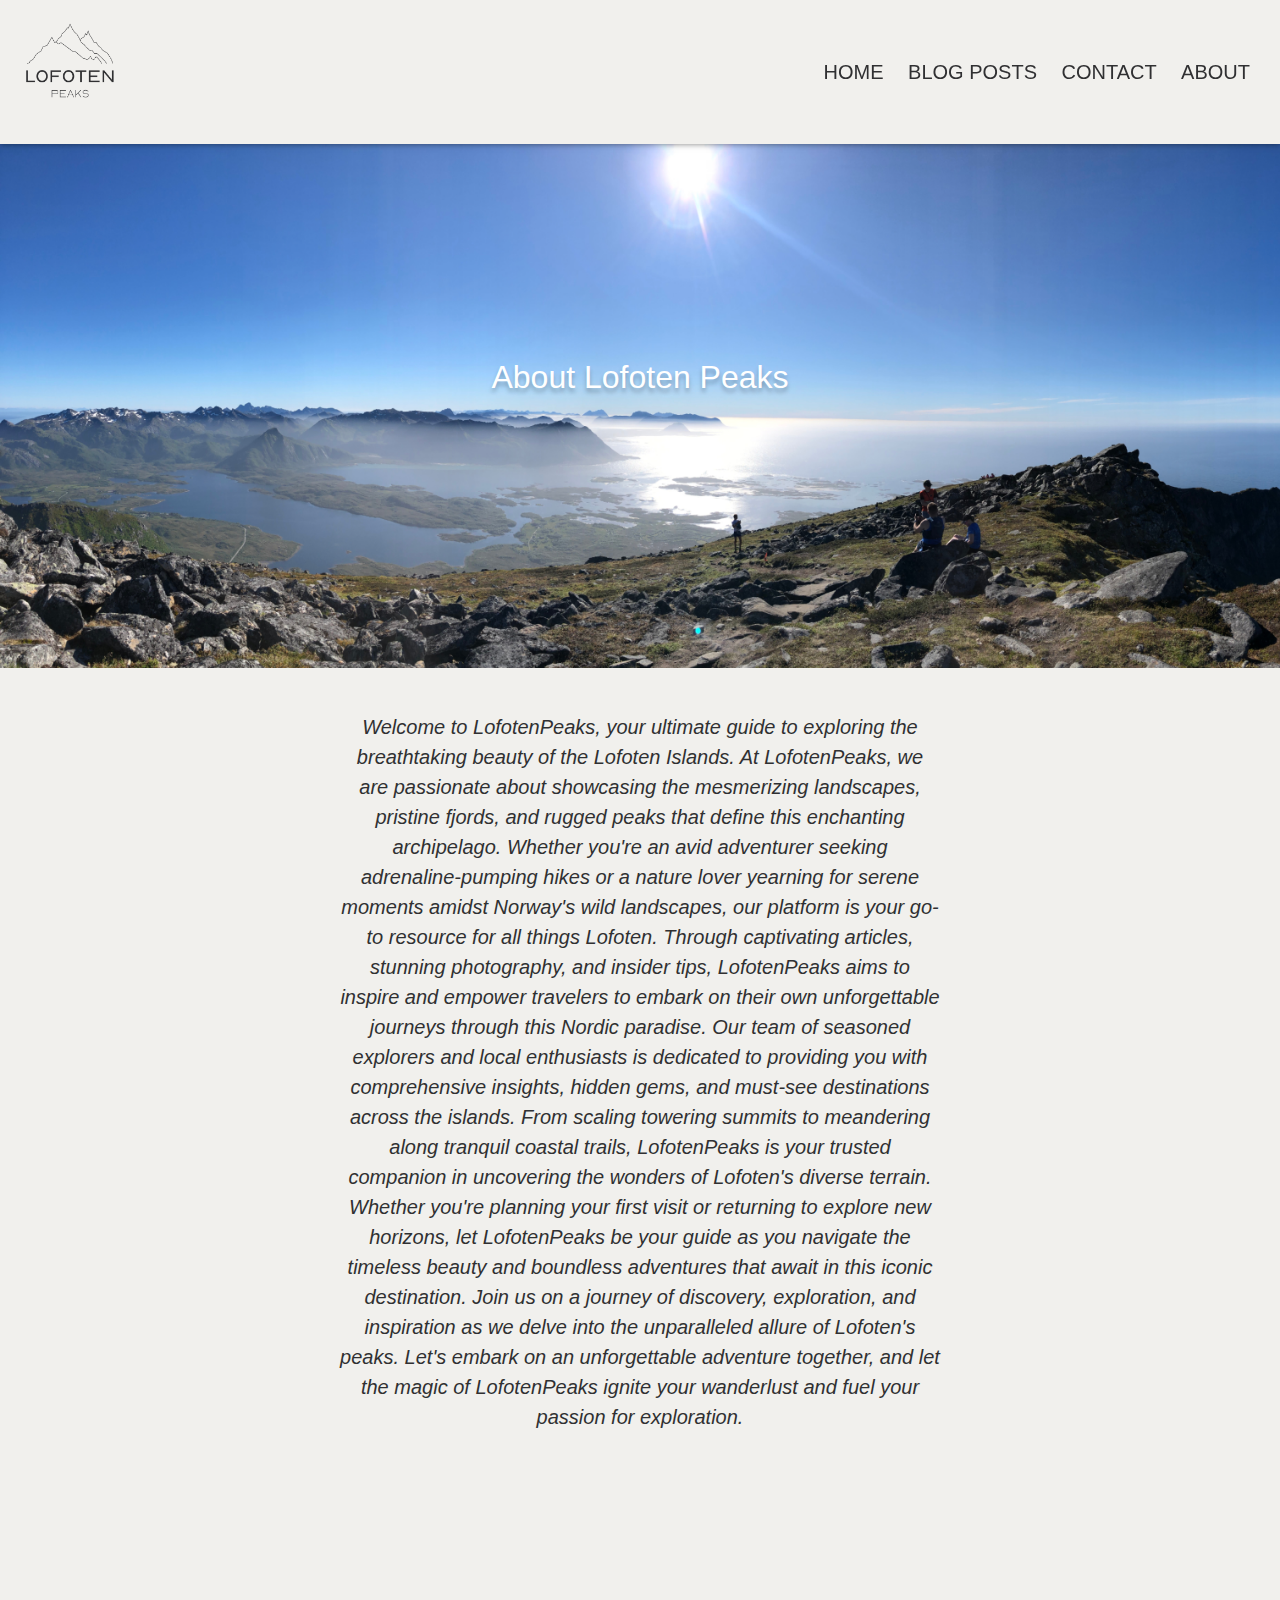
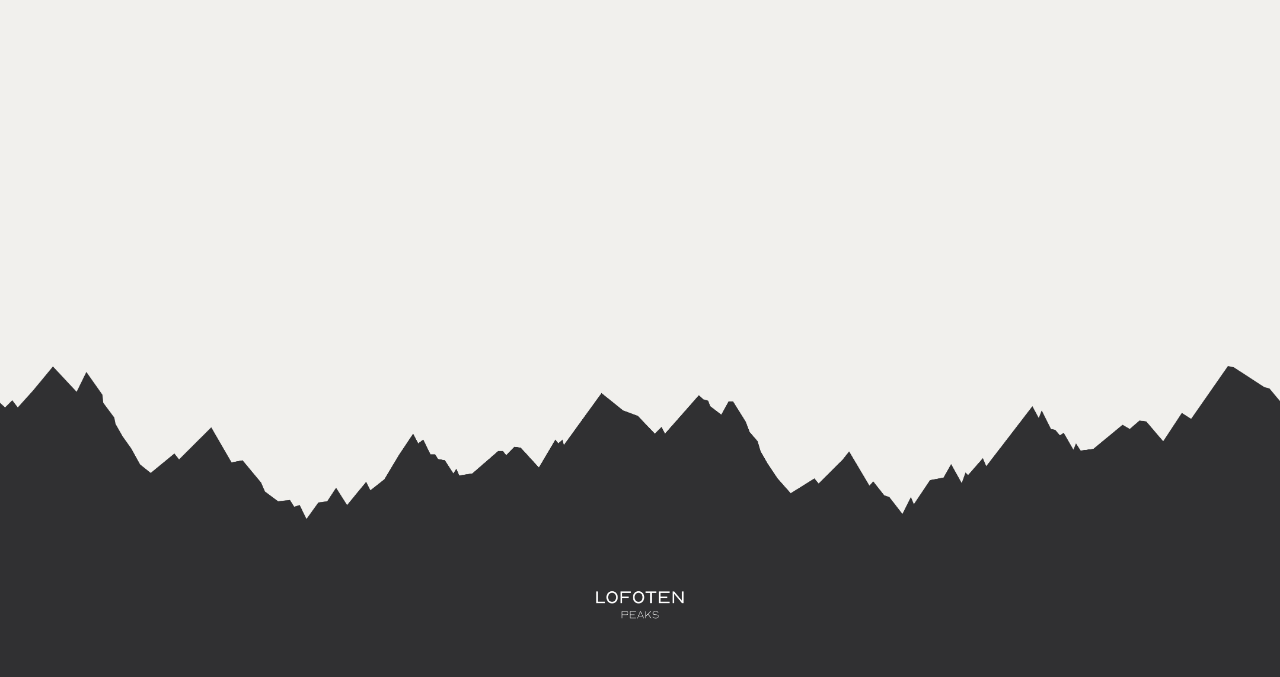
==== about.html @ d2083a16 "better footer quality and adding search" ====
<!DOCTYPE html>
<html lang="en">
  <head>
    <title>About</title>
    <meta charset="UTF-8" />
    <meta name="viewport" content="width=device-width, initial-scale=1.0" />
    <meta name="description" content="Information about Lofoten Peaks" />
    <link rel="stylesheet" type="text/css" href="styles.css" />
    <script src="js/script.js" defer></script>
  </head>

  <body>
    <header>
      <a href="index.html">
        <img class="logo" src="images/LofotenPeaks-Logo-v4.png" alt="lofotenpeaks logo" />
      </a>
      <nav>
        <div class="hamburger-menu">
          <div class="bar bar1"></div>
          <div class="bar bar2"></div>
          <div class="bar bar3"></div>
        </div>
        <ul class="nav-links">
          <a href="index.html">HOME</a>
          <a href="blogposts.html">BLOG POSTS</a>
          <a href="contact.html">CONTACT</a>
          <a href="about.html">ABOUT</a>
        </ul>
      </nav>
    </header>

    <main>
      <div class="banner">
        <img
          class="banner-img"
          src="images/matmorapanorama.png"
          alt="panorama overviewing the Lofoten peaks"
        />
        <h1 class="fontsizemobile-h1">About Lofoten Peaks</h1>
      </div>

      <div class="paragraph-container">
        <p class="lp-color paragraph fontsizemobile-p">
          Welcome to LofotenPeaks, your ultimate guide to exploring the
          breathtaking beauty of the Lofoten Islands. At LofotenPeaks, we are
          passionate about showcasing the mesmerizing landscapes, pristine
          fjords, and rugged peaks that define this enchanting archipelago.
          Whether you're an avid adventurer seeking adrenaline-pumping hikes or
          a nature lover yearning for serene moments amidst Norway's wild
          landscapes, our platform is your go-to resource for all things
          Lofoten. Through captivating articles, stunning photography, and
          insider tips, LofotenPeaks aims to inspire and empower travelers to
          embark on their own unforgettable journeys through this Nordic
          paradise. Our team of seasoned explorers and local enthusiasts is
          dedicated to providing you with comprehensive insights, hidden gems,
          and must-see destinations across the islands. From scaling towering
          summits to meandering along tranquil coastal trails, LofotenPeaks is
          your trusted companion in uncovering the wonders of Lofoten's diverse
          terrain. Whether you're planning your first visit or returning to
          explore new horizons, let LofotenPeaks be your guide as you navigate
          the timeless beauty and boundless adventures that await in this iconic
          destination. Join us on a journey of discovery, exploration, and
          inspiration as we delve into the unparalleled allure of Lofoten's
          peaks. Let's embark on an unforgettable adventure together, and let
          the magic of LofotenPeaks ignite your wanderlust and fuel your passion
          for exploration.
        </p>
      </div>

      <iframe
        class="map"
        src="https://www.google.com/maps/embed?pb=!1m18!1m12!1m3!1d758340.452651478!2d13.915736949999998!3d68.20860685!2m3!1f0!2f0!3f0!3m2!1i1024!2i768!4f13.1!3m3!1m2!1s0x45de3f6ae3f3e829%3A0x619c91674bfc3c5d!2sLofoten!5e0!3m2!1sno!2sno!4v1713986366978!5m2!1sno!2sno"
        width="600"
        height="450"
        style="border: 0"
        allowfullscreen=""
        loading="lazy"
        referrerpolicy="no-referrer-when-downgrade"
      ></iframe>
    </main>

    <footer>
      <img
        class="footer-img"
        src="images/footerv3.png"
        alt="footer mountains"
      />
      <div class="footer-container">
        <a href="index.html">
          <img
            class="logo"
            src="images/logo-white.png"
            alt="lofotenpeaks logo"
          />
        </a>
      </div>
    </footer>
  </body>
</html>
---- styles.css ----
* {
    font-family: Arial, Helvetica, sans-serif;
  }

body {
    display: flex;
    flex-direction: column;
    min-height: 100vh;
    padding: 0px;
    margin: 0px;
    background-color: #F1F0ED;
}

.lp-color {
    color:#303032;
}

/**** Header ****/

header {
    position: sticky;
    top: 0;
    background-color: #F1F0ED;
    display: flex;
    flex-direction: row;
    align-items: center;
    justify-content: space-between;
    box-shadow: 0px 0px 6px 0px rgba(0, 0, 0, 0.5);
    z-index: 1;
}

.logo {
    width: 140px;
    height: 140px;
}

nav {
    margin-right: 10px;
}

nav a {
    text-decoration: none;
    color: #303032;
    font-size: 20px;
    padding-right: 20px;
}

nav a:hover {
    text-decoration: underline;
  }

.hamburger-menu {
    display: none;
    flex-direction: column;
    cursor: pointer;
  }
  
  /* Hamburger-icon animation */
  
.bar {
    width: 25px;
    height: 3px;
    background-color: #0a3641;
    margin: 3px 0;
    transition: transform 0.3s ease-in-out;
  }
  
.hamburger-menu.active .bar1 {
    transform: translateY(10px) rotate(45deg);
  }
  
.hamburger-menu.active .bar2 {
    opacity: 0;
  }
  
.hamburger-menu.active .bar3 {
    transform: translateY(-8px) rotate(-45deg);
  }
    

/**** Main ****/

main {
    flex: 1;
    max-width: 1500px;
    align-self: center;
}

.banner {
    position: relative;
}

.banner h1 {
    position: absolute;
    top: 40%;
    left: 50%;
    transform: translate(-50%, -50%);
    text-align: center;
    color: white;
    text-shadow: 0px 4px 4px rgba(0, 0, 0, 0.25);
    font-weight: 100;
    z-index: -1;
    width: 100%;
}

.banner-img {
    width: 100%;
    z-index: -1;
    position: relative;
}

.paragraph-container {
    display: flex;
    justify-content: center;  
    padding: 20px;
}

.paragraph {
    font-style: italic;
    text-align: center;
    max-width: 600px;
    font-size: 20px;
    line-height: 1.5;
}

.latest-posts-container{
    padding: 20px;
    margin-bottom: 20px;
}

.latest-post-wrapper {
    display: flex;
    justify-content: space-between;
}

.arrows {
    display: flex;
    gap: 10px;
}

.arrow {
    cursor: pointer;
    font-size: 30px;
}

.latest-posts-h2 {
    font-weight: lighter;
    font-size: 16px;
}

.line {
    background-color: #303032;
    padding: 0.5px;
}

.article-slider {
    display: flex;
    flex-direction: row;
    gap: 20px;
    text-align: center;
    padding-top: 20px;
    overflow: hidden;
    position: relative;
}

.article-slider article {
    flex: 0 0 calc(96% / 3);
    transition: transform 0.5s ease;
  }

.homearticleimg {
    width: 100%; 
    height: 170px; 
    object-fit: cover;
}

.post-img {
    width: 100%; 
    max-height: 1000px; 
    object-fit: cover;
}

.blogposts-container {
    display: grid;
    grid-template-columns: repeat(3, 1fr);
    gap: 10px;
}

.search {
    margin-bottom: 10px;
    border-color: #303032;   
    width: 98%;  
}

.article-preview {
    background-color: white;
    padding: 30px;
    max-width: 270px;
}

.article-preview-wrapper {
    padding: 20px;
}

.blogposts-h1 {
    padding: 20px;
    margin-bottom: 0px;
    padding-bottom: 0px;
}

.viewmore-button-container {
    display: flex;
    justify-content: center;
    margin: 30px;
}

.viewmore-button {
    border-style: none;
    background-color: white;
    border-color: #303032;
    border-radius: 5px;
    color: #303032;
    cursor: pointer;
    padding: 10px;
    text-transform: uppercase;
}

.readmore-button {
    border-style: none;
    background-color: white;
    padding: 0px;
    font-weight: 600;
    text-transform: uppercase;
    color: #303032;
    cursor: pointer;
    text-decoration: none;
}

.author {
    font-style: italic;
}

.post-container {
    padding: 20px 40px 40px 40px;
}

.post-wrapper {
    background-color: white;
    padding: 50px;
    line-height: 1.5;
    margin-top: -5px;
}

.post-wrapper p {
   margin: 0px;
}

.contact-container {
    margin: 50px auto;
    width: 800px;
}

.form {
    margin-bottom: 20px;
}

label {
    display: block;
    margin-bottom: 5px;
}

input,
textarea {
    width: 95%;
    padding: 10px;
    border: 1px solid #303032;
    border-radius: 5px;
}

.contact-button {
    padding: 10px 20px;
    background-color:#303032;
    color: #fff;
    border: none;
    border-radius: 5px;
    cursor: pointer;
    text-transform: uppercase;

}

button:hover {
    background-color:#525252;
    color: white;
}

.error {
    color: red;
}

.map {
    width: 100%;
    margin-bottom: 40px;
}

.loader {
    width: 48px;
    height: 48px;
    border: 5px solid #303032;
    border-bottom-color: transparent;
    border-radius: 50%;
    display: inline-block;
    box-sizing: border-box;
    animation: rotation 1s linear infinite;
  }
  
  @keyframes rotation {
    0% {
      transform: rotate(0deg);
    }
    100% {
      transform: rotate(360deg);
    }
  }

  .previewimg {
    width: 272px; 
    height: 182px; 
    object-fit: cover;
  }

  .modal-container {
    display: none;
    position: fixed;
    z-index: 999;
    top: 0;
    left: 0;
    width: 100%;
    height: 100%;
    background-color: rgba(0, 0, 0, 0.7);
    overflow: auto;
}

.modal-content {
    display: flex;
    justify-content: center;
    align-items: center;
    height: 100%;
}

.modal-image {
    max-width: 80%;
    max-height: 80%;
    object-fit: contain;
}

.close-modal {
    position: absolute;
    top: 15px;
    right: 15px;
    color: white;
    font-size: 50px;
    cursor: pointer;
}


/**** Footer ****/

.footer-container {
    display: flex;
    justify-content: center;
    background-color: #303032;
}

.footer-img {
    width: 100%;
    max-height: 250px;
    margin-bottom: -6px;
}

/**** Media ****/

@media (max-width: 1040px) {
    .blogposts-container {
        grid-template-columns: repeat(2, 1fr);
    }

    .search {
        width: 97%;
    }
}
 
@media (max-width: 870px) {

    nav {
        padding-right: 15px;
    }

    .logo {
         height: 100px;
         width: 100px;
         padding-left: 15px;
    }

    .hamburger-menu {
        display: flex;
    } 

    .nav-links {
        display: none;
      }

    .nav-links.active {
        display: flex;
        align-items: flex-end;
        flex-direction: column;
        position: absolute;
        background-color:#F1F0ED;
        box-shadow: 0px 9px 8px 0px rgba(0, 0, 0, 0.5)      
    } 

    nav ul {
        position: absolute;
        top: 88px;
        right: 0px;
        padding-top: 30px;
        padding-bottom: 30px;
        gap: 20px;
      }

    .search {
        width: 94%;
    } 

    .fontsizemobile-h1 {
        font-size: 24px;
    }

    .fontsizemobile-h2 {
        font-size: 16px;
    }

    .fontsizemobile-h3 {
        font-size: 16px;
    }

    .fontsizemobile-p {
        font-size: 16px;
    }
   
    .article-slider article {
        flex: 0 0 calc(95% / 2);
        transition: transform 0.5s ease;
      }

    .article-preview-wrapper {
        padding: 10px;
    }

    .post-wrapper {
        padding: 40px;
    }

    .post-container {
        padding-left: 20px;
        padding-right: 20px;
    }

    .contact-container {
        max-width: 300px;
    }

    .banner h1 {
        top: 30%;
    }

    .post-img {
        max-height: 400px;
    }

    main {
        align-self: auto;
    }

    .blogposts-main {
        align-self: center;
    }

    .blogposts-container {
        grid-template-columns: repeat(1, 1fr);
        justify-items: center;    
    }

}
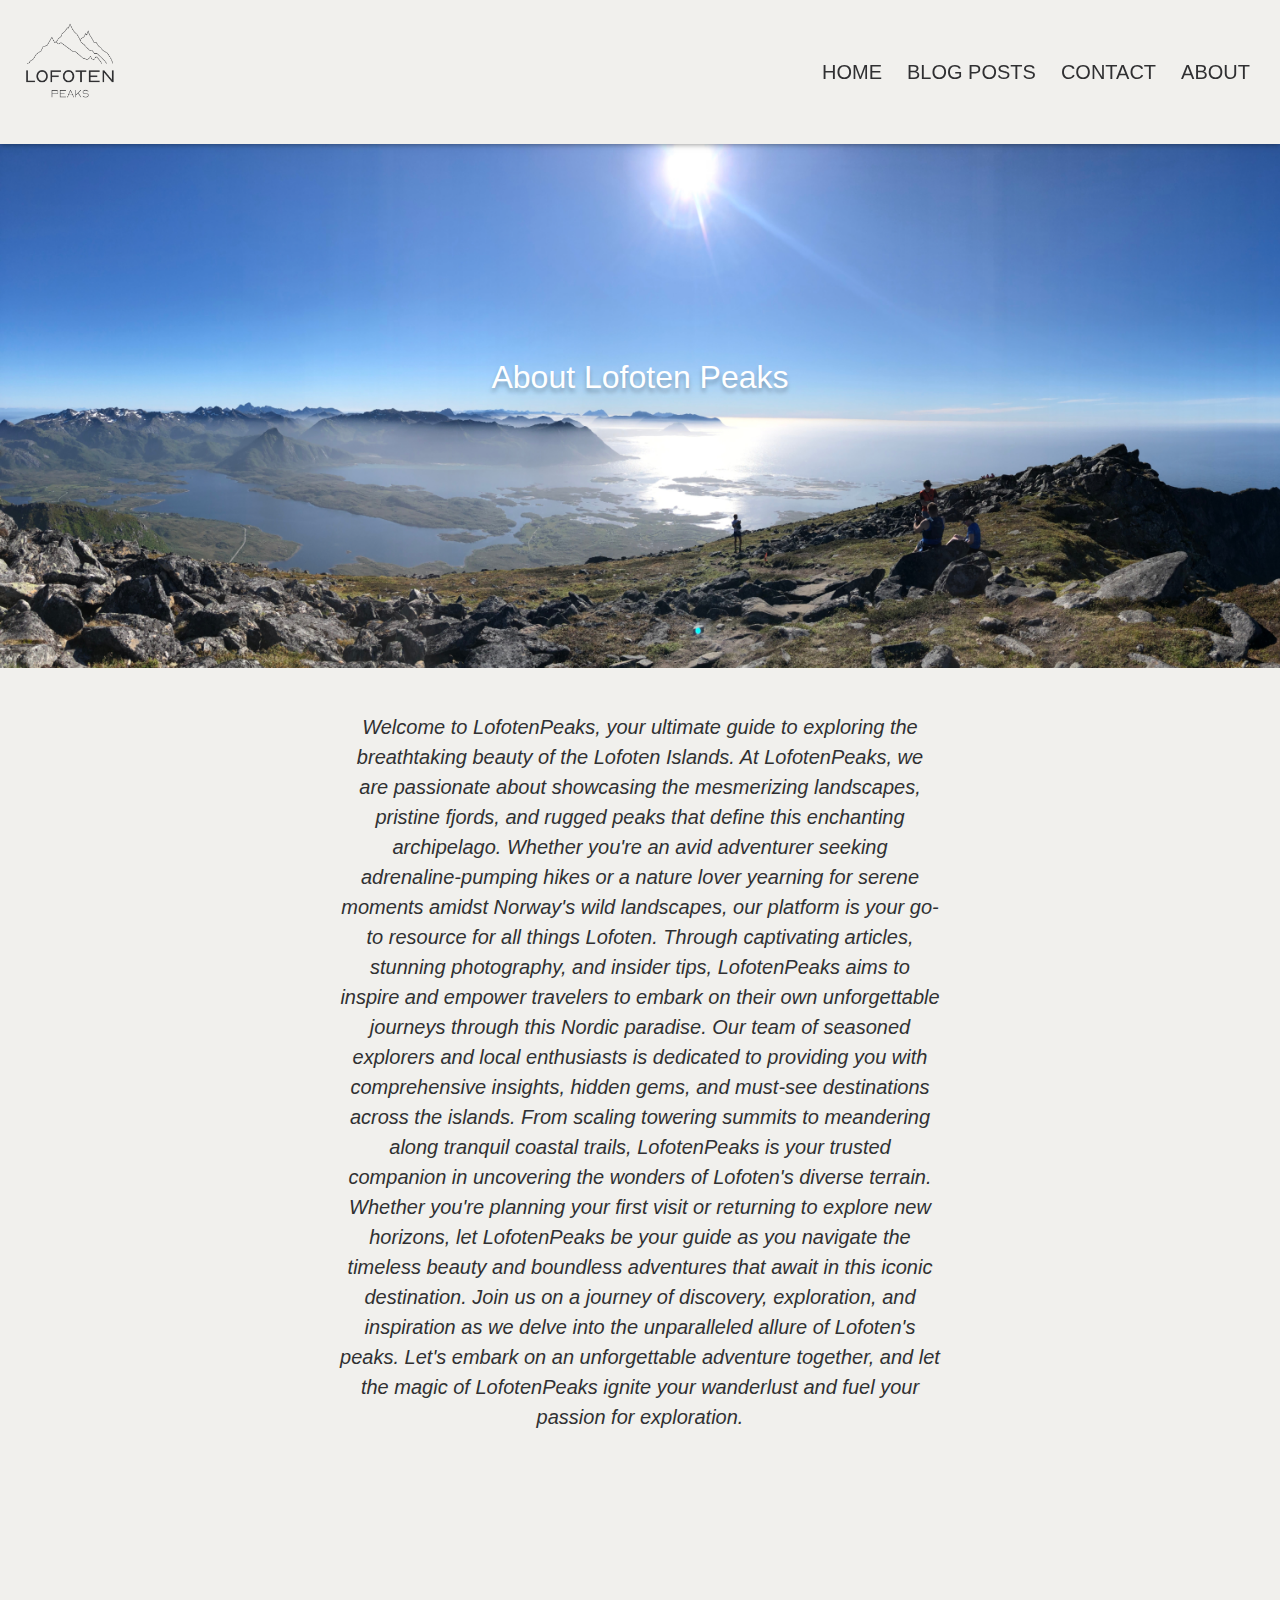
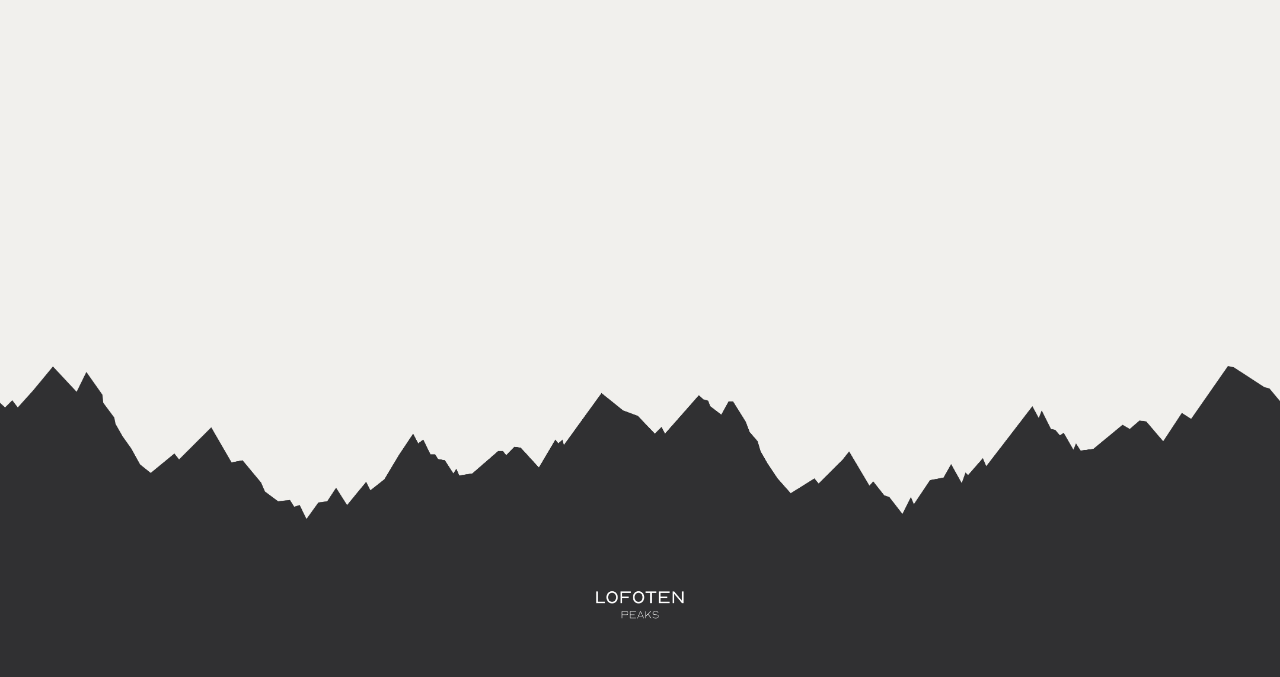
==== commit d5314584: "W3C" ====
--- a/about.html
+++ b/about.html
@@ -2,17 +2,37 @@
 <html lang="en">
   <head>
     <title>About</title>
-    <meta charset="UTF-8" />
-    <meta name="viewport" content="width=device-width, initial-scale=1.0" />
-    <meta name="description" content="Information about Lofoten Peaks" />
-    <link rel="stylesheet" type="text/css" href="styles.css" />
+    <meta charset="UTF-8" >
+    <meta name="viewport" content="width=device-width, initial-scale=1.0" >
+    <meta name="description" content="Information about Lofoten Peaks" >
+    <link rel="stylesheet" type="text/css" href="styles.css" >
     <script src="js/script.js" defer></script>
+    <!-- Hotjar Tracking Code for LofotenPeaks -->
+    <script>
+      (function (h, o, t, j, a, r) {
+        h.hj =
+          h.hj ||
+          function () {
+            (h.hj.q = h.hj.q || []).push(arguments);
+          };
+        h._hjSettings = { hjid: 4969373, hjsv: 6 };
+        a = o.getElementsByTagName("head")[0];
+        r = o.createElement("script");
+        r.async = 1;
+        r.src = t + h._hjSettings.hjid + j + h._hjSettings.hjsv;
+        a.appendChild(r);
+      })(window, document, "https://static.hotjar.com/c/hotjar-", ".js?sv=");
+    </script>
   </head>
 
   <body>
     <header>
       <a href="index.html">
-        <img class="logo" src="images/LofotenPeaks-Logo-v4.png" alt="lofotenpeaks logo" />
+        <img
+          class="logo"
+          src="images/LofotenPeaks-Logo-v4.png"
+          alt="lofotenpeaks logo"
+        >
       </a>
       <nav>
         <div class="hamburger-menu">
@@ -20,12 +40,20 @@
           <div class="bar bar2"></div>
           <div class="bar bar3"></div>
         </div>
-        <ul class="nav-links">
-          <a href="index.html">HOME</a>
-          <a href="blogposts.html">BLOG POSTS</a>
-          <a href="contact.html">CONTACT</a>
-          <a href="about.html">ABOUT</a>
-        </ul>
+        <li class="nav-links">
+          <ul>
+            <a href="index.html">HOME</a>
+          </ul>
+          <ul>
+            <a href="blogposts.html">BLOG POSTS</a>
+          </ul>
+          <ul>
+            <a href="contact.html">CONTACT</a>
+          </ul>
+          <ul>
+            <a href="about.html">ABOUT</a>
+          </ul>
+        </li>
       </nav>
     </header>
 
@@ -35,7 +63,7 @@
           class="banner-img"
           src="images/matmorapanorama.png"
           alt="panorama overviewing the Lofoten peaks"
-        />
+        >
         <h1 class="fontsizemobile-h1">About Lofoten Peaks</h1>
       </div>
 
@@ -84,14 +112,14 @@
         class="footer-img"
         src="images/footerv3.png"
         alt="footer mountains"
-      />
+      >
       <div class="footer-container">
         <a href="index.html">
           <img
             class="logo"
             src="images/logo-white.png"
-            alt="lofotenpeaks logo"
-          />
+            alt="lofotenpeaks footer logo"
+          >
         </a>
       </div>
     </footer>
--- a/styles.css
+++ b/styles.css
@@ -36,6 +36,14 @@
 
 nav {
     margin-right: 10px;
+}
+
+nav ul {
+    padding-left: 5px;
+}
+
+nav li {
+    display: flex;
 }
 
 nav a {
@@ -176,7 +184,7 @@
 
 .post-img {
     width: 100%; 
-    max-height: 1000px; 
+    max-height: 800px; 
     object-fit: cover;
 }
 
@@ -240,19 +248,23 @@
     font-style: italic;
 }
 
-.post-container {
-    padding: 20px 40px 40px 40px;
+.post-container, .comments-section {
+    padding: 20px 80px 40px 80px;
+}
+
+.comments-section .post-wrapper  {
+    padding-bottom: 40px;
 }
 
 .post-wrapper {
     background-color: white;
-    padding: 50px;
+    padding: 20px 40px;
     line-height: 1.5;
     margin-top: -5px;
 }
 
 .post-wrapper p {
-   margin: 0px;
+   margin: 0px 0px 10px 0px;
 }
 
 .contact-container {
@@ -277,7 +289,7 @@
     border-radius: 5px;
 }
 
-.contact-button {
+.contact-button, .comment-button {
     padding: 10px 20px;
     background-color:#303032;
     color: #fff;
@@ -285,7 +297,6 @@
     border-radius: 5px;
     cursor: pointer;
     text-transform: uppercase;
-
 }
 
 button:hover {
@@ -362,6 +373,16 @@
     cursor: pointer;
 }
 
+.tags {
+    padding: 5px 10px;
+    background-color:#303032;
+    color: #fff;
+    border: none;
+    border-radius: 5px;
+    cursor: pointer;
+    font-size: 15px;
+    width: fit-content;
+}
 
 /**** Footer ****/
 
@@ -415,18 +436,23 @@
         flex-direction: column;
         position: absolute;
         background-color:#F1F0ED;
-        box-shadow: 0px 9px 8px 0px rgba(0, 0, 0, 0.5)      
+        box-shadow: 0px 9px 8px 0px rgba(0, 0, 0, 0.5);     
+        gap: 0px; 
     } 
 
-    nav ul {
+    nav li {
         position: absolute;
-        top: 88px;
+        top: 104px;
         right: 0px;
         padding-top: 30px;
         padding-bottom: 30px;
         gap: 20px;
       }
 
+    nav ul {
+        padding-left:20px
+      }  
+
     .search {
         width: 94%;
     } 
@@ -456,13 +482,13 @@
         padding: 10px;
     }
 
-    .post-wrapper {
-        padding: 40px;
-    }
-
-    .post-container {
+    .post-container, .comments-section {
         padding-left: 20px;
         padding-right: 20px;
+    }
+
+    .comments-section {
+        margin-bottom: 40px;
     }
 
     .contact-container {
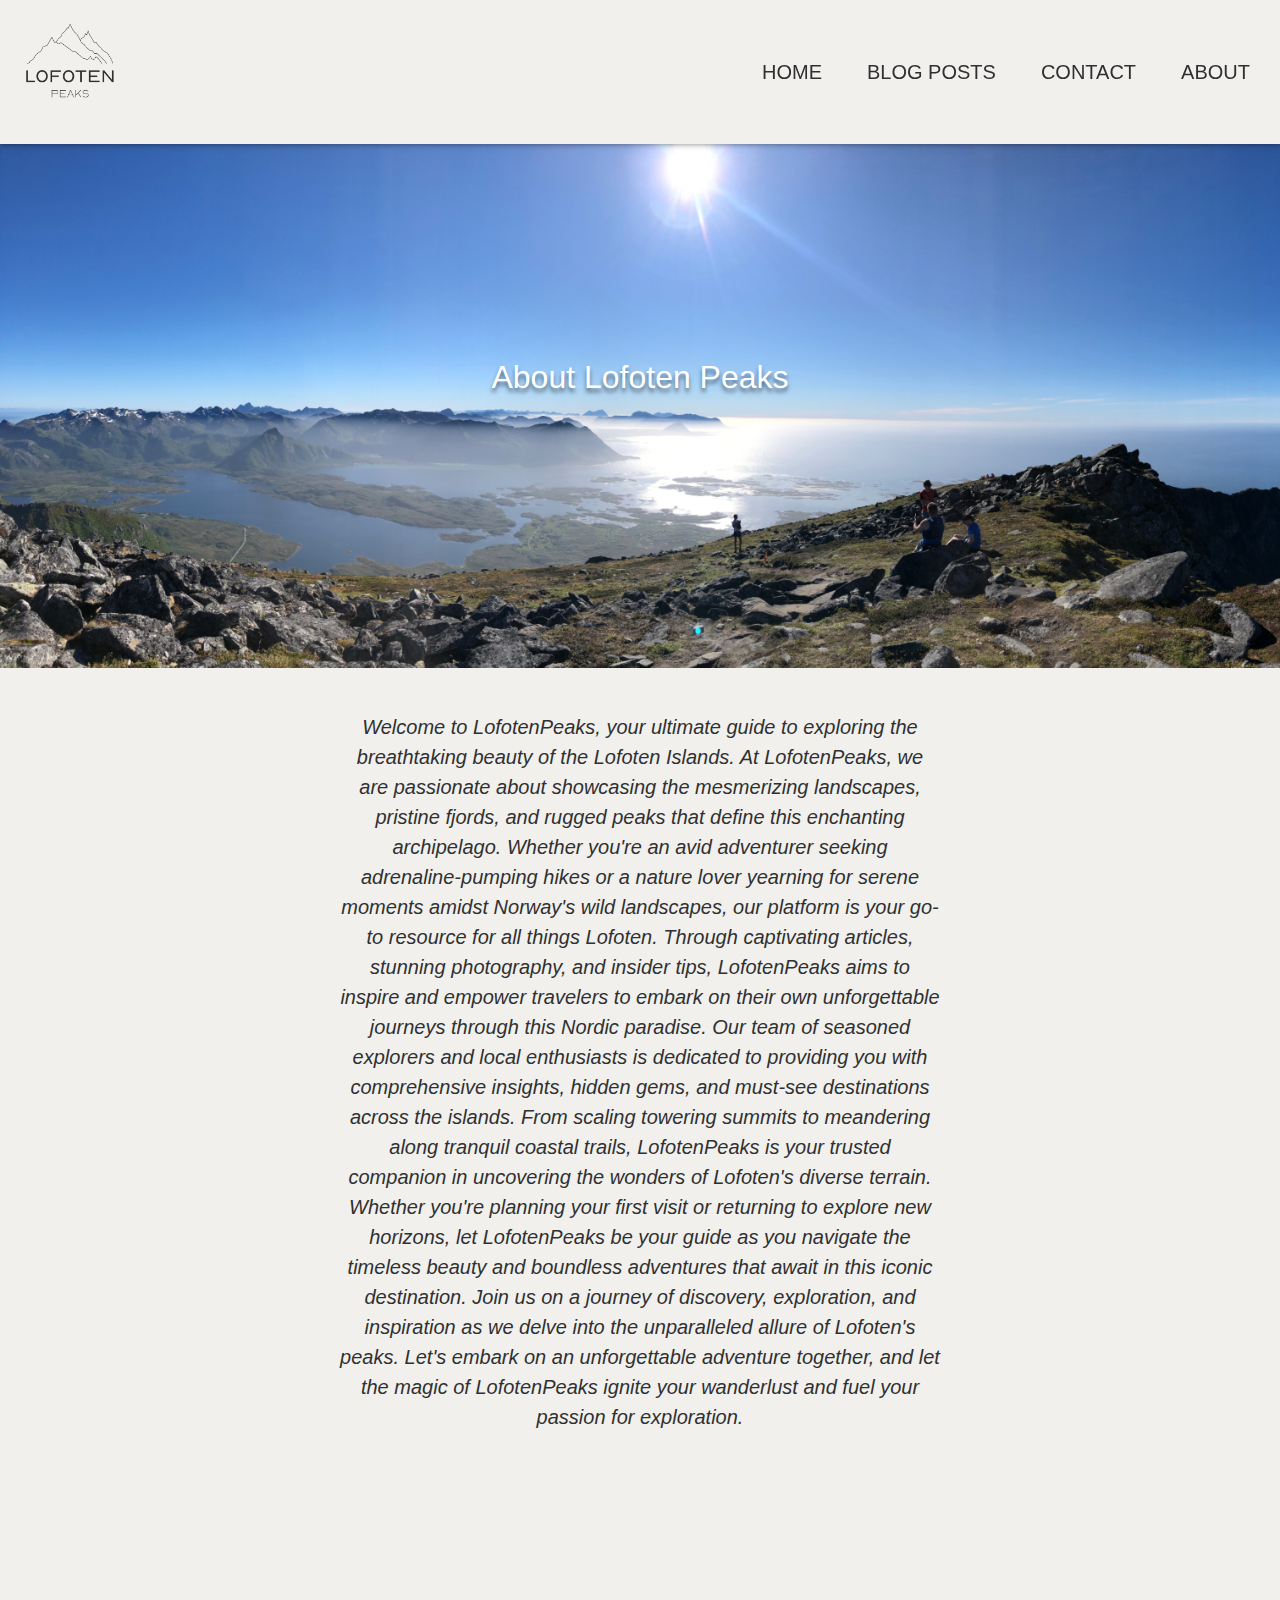
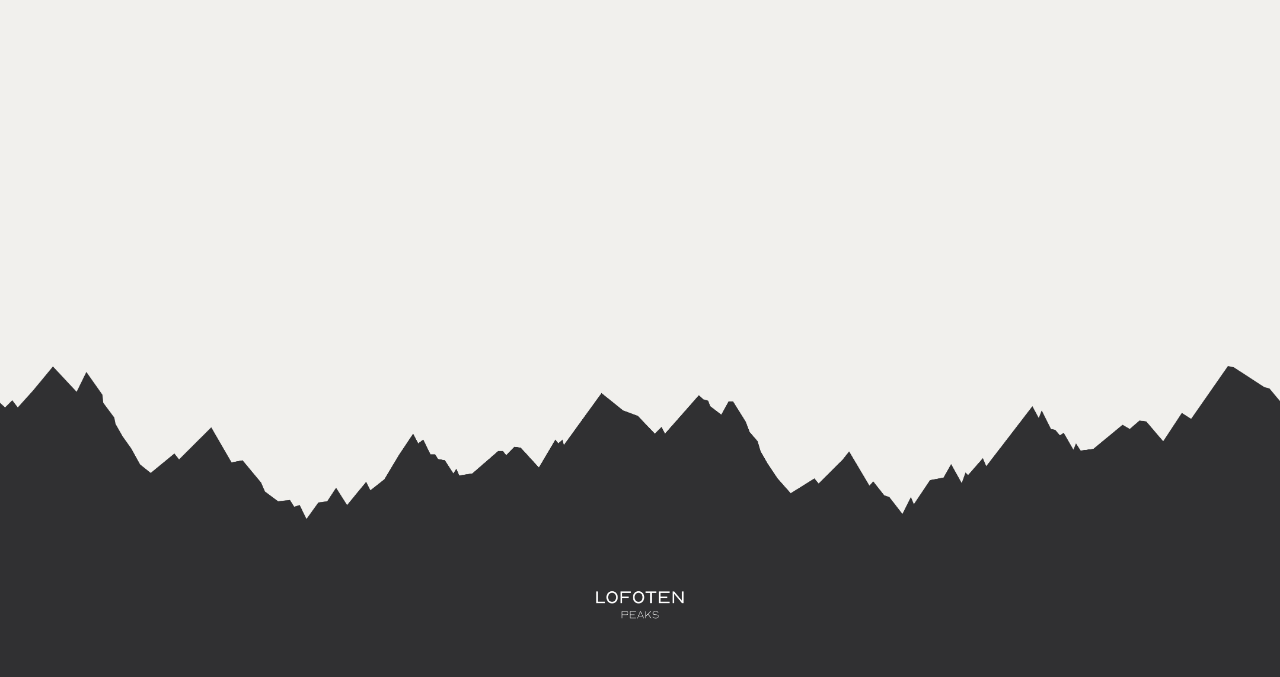
==== commit 4d7b1448: "favicon" ====
--- a/about.html
+++ b/about.html
@@ -2,6 +2,10 @@
 <html lang="en">
   <head>
     <title>About</title>
+    <link rel="apple-touch-icon" sizes="180x180" href="/apple-touch-icon.png">
+    <link rel="icon" type="image/png" sizes="32x32" href="/favicon-32x32.png">
+    <link rel="icon" type="image/png" sizes="16x16" href="/favicon-16x16.png">
+    <link rel="manifest" href="/site.webmanifest">
     <meta charset="UTF-8" >
     <meta name="viewport" content="width=device-width, initial-scale=1.0" >
     <meta name="description" content="Information about Lofoten Peaks" >
@@ -40,20 +44,12 @@
           <div class="bar bar2"></div>
           <div class="bar bar3"></div>
         </div>
-        <li class="nav-links">
-          <ul>
-            <a href="index.html">HOME</a>
-          </ul>
-          <ul>
-            <a href="blogposts.html">BLOG POSTS</a>
-          </ul>
-          <ul>
-            <a href="contact.html">CONTACT</a>
-          </ul>
-          <ul>
-            <a href="about.html">ABOUT</a>
-          </ul>
-        </li>
+        <ul class="nav-links">
+          <li><a href="index.html">HOME</a></li>
+          <li><a href="blogposts.html">BLOG POSTS</a></li>
+          <li><a href="contact.html">CONTACT</a></li>
+          <li><a href="about.html">ABOUT</a></li>
+        </ul>
       </nav>
     </header>
 
--- a/styles.css
+++ b/styles.css
@@ -38,24 +38,37 @@
     margin-right: 10px;
 }
 
+nav li {
+    padding-left: 5px;
+}
+
 nav ul {
-    padding-left: 5px;
-}
-
-nav li {
-    display: flex;
+    display: flex;
+    list-style-type: none;
 }
 
 nav a {
     text-decoration: none;
     color: #303032;
     font-size: 20px;
-    padding-right: 20px;
-}
-
-nav a:hover {
-    text-decoration: underline;
-  }
+    position: relative;
+    padding: 20px 0px;
+    margin: 0px 20px;
+}
+  
+nav a::before {
+    transition: 200ms;
+    height: 5px;
+    content:"";
+    position: absolute;
+    background-color: #303032;
+    width: 0%;
+    bottom: 10px;
+}
+  
+nav a:hover::before {
+    width: 100%;
+}  
 
 .hamburger-menu {
     display: none;
@@ -105,7 +118,7 @@
     transform: translate(-50%, -50%);
     text-align: center;
     color: white;
-    text-shadow: 0px 4px 4px rgba(0, 0, 0, 0.25);
+    text-shadow: 0px 4px 4px rgba(0, 0, 0, 0.50);
     font-weight: 100;
     z-index: -1;
     width: 100%;
@@ -156,6 +169,10 @@
     font-size: 16px;
 }
 
+.latest-article {
+    cursor: pointer;
+}
+
 .line {
     background-color: #303032;
     padding: 0.5px;
@@ -208,6 +225,7 @@
 
 .article-preview-wrapper {
     padding: 20px;
+    cursor: pointer;
 }
 
 .blogposts-h1 {
@@ -333,13 +351,13 @@
     }
   }
 
-  .previewimg {
+.previewimg {
     width: 272px; 
     height: 182px; 
     object-fit: cover;
   }
 
-  .modal-container {
+.modal-container {
     display: none;
     position: fixed;
     z-index: 999;
@@ -428,30 +446,34 @@
 
     .nav-links {
         display: none;
-      }
+    }
 
     .nav-links.active {
         display: flex;
-        align-items: flex-end;
         flex-direction: column;
         position: absolute;
+        align-items: flex-end;
         background-color:#F1F0ED;
-        box-shadow: 0px 9px 8px 0px rgba(0, 0, 0, 0.5);     
-        gap: 0px; 
+        box-shadow: 0px 9px 8px 0px rgba(0, 0, 0, 0.5);
+        padding: 0px 0px 20px 20px;
+        gap: 40px;
     } 
 
-    nav li {
+    nav ul {
         position: absolute;
-        top: 104px;
+        top: 88px;
         right: 0px;
-        padding-top: 30px;
-        padding-bottom: 30px;
-        gap: 20px;
-      }
-
-    nav ul {
-        padding-left:20px
-      }  
+        padding-top: 15px;
+        padding-bottom: 15px;
+    }
+    
+    nav a::before {
+        display: none;
+    }
+      
+    nav a:hover::before {
+        display:none;
+    }  
 
     .search {
         width: 94%;
